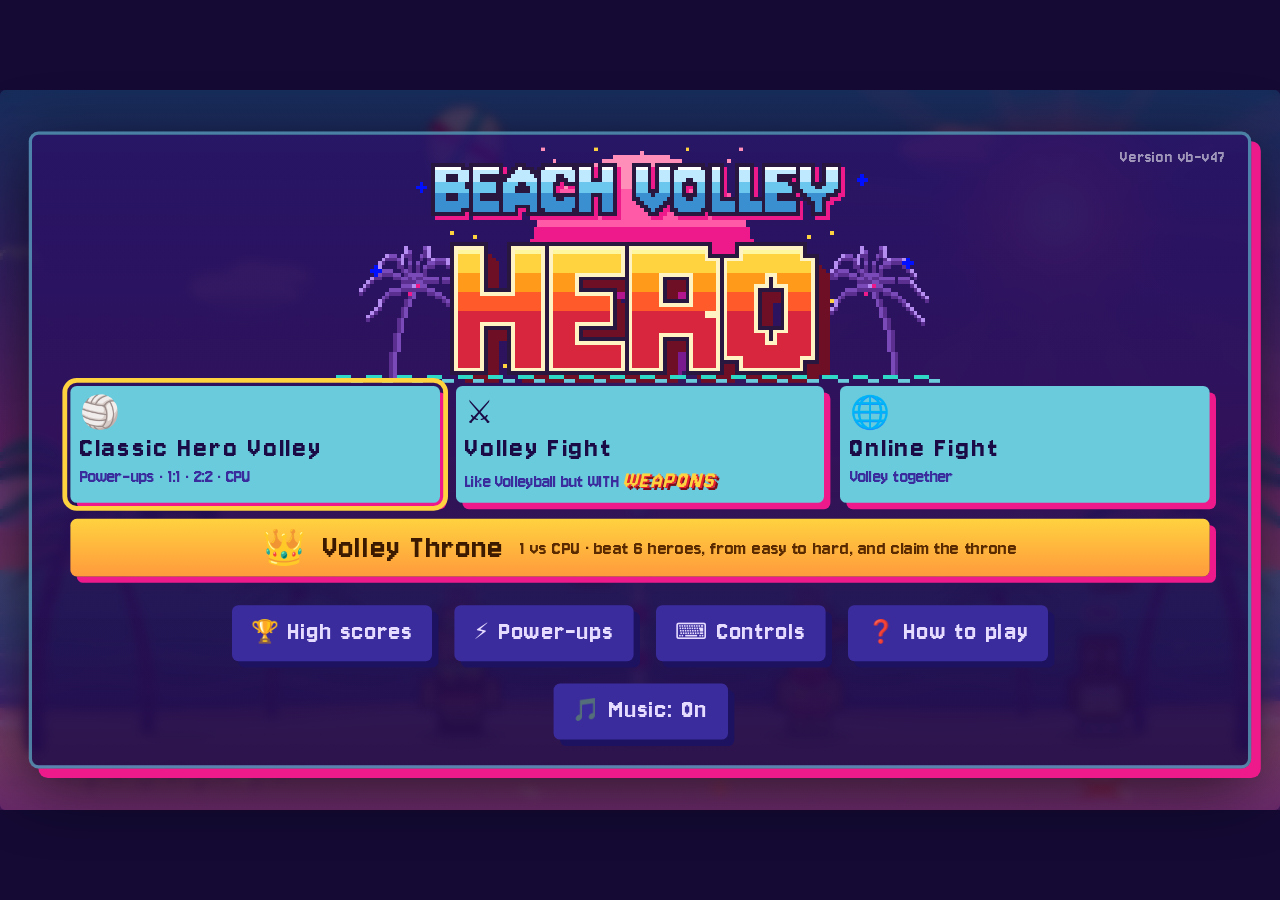
==== index.html @ 5f48edcf "Add four stages: Moon Station, Underwater, Döner Shop, Black Hole Arena (v47) Per-stage physics (gra" ====
<!DOCTYPE html>
<html lang="en">
<head>
<meta charset="utf-8">
<meta name="viewport" content="width=device-width, initial-scale=1, viewport-fit=cover">
<title>Beach Volley Hero</title>
<meta name="theme-color" content="#2b1068">
<link rel="manifest" href="manifest.webmanifest">
<link rel="icon" href="icons/icon.svg" type="image/svg+xml">
<link rel="apple-touch-icon" href="icons/icon-192.png">
<link rel="stylesheet" href="style.css">
</head>
<body>
<div id="stage">
  <canvas id="game" width="800" height="450"></canvas>

  <!-- Main menu -->
  <div id="menu" class="overlay">
    <div class="panel">
      <h1><img src="icons/logo.png" alt="Beach Volley Hero" width="640" height="248"></h1>
      <div class="modes">
        <button data-rules="classic"><span class="mi">🏐</span><b>Classic Hero Volley</b><small>Power-ups · 1:1 · 2:2 · CPU</small></button>
        <button data-rules="fight"><span class="mi">⚔️</span><b>Volley Fight</b><small>Like Volleyball but WITH <span class="hot">WEAPONS</span></small></button>
        <button id="btnOnline"><span class="mi">🌐</span><b>Online Fight</b><small>Volley together</small></button>
        <button id="btnThrone" class="throne"><span class="mi">👑</span><b>Volley Throne</b><small>1 vs CPU · beat 6 heroes, from easy to hard, and claim the throne</small></button>
      </div>
      <div class="row">
        <button id="btnScores" class="ghost">🏆 High scores</button>
        <button id="btnPowerups" class="ghost">⚡ Power-ups</button>
        <button id="btnControls" class="ghost">⌨ Controls</button>
        <button id="btnHowto" class="ghost">❓ How to play</button>
        <button id="btnInstall" class="ghost" hidden>⬇ Install</button>
      </div>
      <div class="row"><button id="btnMusic" class="ghost">🎵 Music: On</button></div>
      <div id="padBadge" class="padstatus" hidden></div>
      <div id="buildInfo" class="build"></div>
    </div>
  </div>

  <!-- Mode select (Classic Hero Volley / Volley Fight) -->
  <div id="modeSel" class="overlay" hidden>
    <div class="panel">
      <h2 id="modeTitle">Classic Hero Volley</h2>
      <p class="sub" id="modeSub"></p>
      <div class="modes">
        <button data-mode="duel"><span class="mi">🥊</span><b>1 : 1</b><small>Local duel</small></button>
        <button data-mode="team"><span class="mi">🤝</span><b>2 : 2</b><small>Team vs CPU</small></button>
        <button data-mode="solo"><span class="mi">🤖</span><b>1 vs CPU</b><small>Play solo</small></button>
      </div>
      <div class="opts">
        <div class="opt"><span>CPU level</span>
          <select id="level" hidden><option value="easy">Easy</option><option value="normal" selected>Normal</option><option value="hard">Hard</option></select>
          <div class="seg" data-for="level"></div>
        </div>
        <div class="opt"><span>Points to win</span>
          <select id="target" hidden><option value="5">5</option><option value="11" selected>11</option><option value="15">15</option></select>
          <div class="seg" data-for="target"></div>
        </div>
        <div class="opt"><span>Stage</span>
          <select id="stagePick" hidden><option value="beach">Beach</option><option value="moon">Moon</option><option value="water">Water</option><option value="doner">Döner</option><option value="hole">Hole</option><option value="random">Random</option></select>
          <div class="seg" data-for="stagePick"></div>
        </div>
      </div>
      <div class="row"><button id="btnModeBack" class="ghost">Back</button></div>
    </div>
  </div>

  <!-- Player names / hero select -->
  <div id="setup" class="overlay" hidden>
    <div class="panel" id="setupPanel">
      <h2 id="setupTitle">Choose your hero</h2>
      <div class="fields cols" id="setupFields">
        <div id="row1" class="pcard c1">
          <div class="pbanner"><b id="lbl1">Player 1</b><small id="hint1"></small></div>
          <div class="pname"><canvas class="prev" id="prev1" width="36" height="36"></canvas>
            <input id="name1" maxlength="12" autocomplete="off" spellcheck="false" placeholder="Name"></div>
          <div class="look" id="look1"></div>
        </div>
        <div id="row2" class="pcard c2">
          <div class="pbanner"><b id="lbl2">Player 2</b><small id="hint2"></small></div>
          <div class="pname"><canvas class="prev" id="prev2" width="36" height="36"></canvas>
            <input id="name2" maxlength="12" autocomplete="off" spellcheck="false" placeholder="Name"></div>
          <div class="look" id="look2"></div>
        </div>
      </div>
      <div class="row">
        <button id="btnStart">Fight!</button>
        <button id="btnSetupBack" class="ghost">Back</button>
      </div>
    </div>
  </div>

  <!-- Online lobby -->
  <div id="online" class="overlay" hidden>
    <div class="panel small-panel">
      <h2>🌐 Online 1 : 1</h2>
      <div class="fields single" id="onFields">
        <div class="pcard c1">
          <div class="pbanner"><b>You</b><small>A D · W · Ctrl (or arrow keys)</small></div>
          <div class="pname"><canvas class="prev" id="prevOn" width="36" height="36"></canvas>
            <input id="onName" maxlength="12" autocomplete="off" spellcheck="false" placeholder="Name"></div>
          <div class="look" id="onLook"></div>
        </div>
      </div>
      <div id="onChoose">
        <div class="opts">
          <div class="opt"><span>Rules</span>
            <select id="onRules" hidden><option value="classic">Classic</option><option value="fight" selected>Volley Fight</option></select>
            <div class="seg" data-for="onRules"></div>
          </div>
          <div class="opt"><span>Points to win</span>
            <select id="onTarget" hidden><option value="5">5</option><option value="11" selected>11</option><option value="15">15</option></select>
            <div class="seg" data-for="onTarget"></div>
          </div>
          <div class="opt"><span>Stage</span>
            <select id="onStage" hidden><option value="beach">Beach</option><option value="moon">Moon</option><option value="water">Water</option><option value="doner">Döner</option><option value="hole">Hole</option><option value="random">Random</option></select>
            <div class="seg" data-for="onStage"></div>
          </div>
        </div>
        <div class="row">
          <button id="btnCreate">Create room</button>
          <input id="onCodeIn" class="codein" maxlength="4" autocomplete="off" spellcheck="false" placeholder="CODE">
          <button id="btnJoin">Join</button>
        </div>
      </div>
      <div id="onWait" hidden>
        <div class="bigcode" id="onCode">····</div>
        <div class="row"><button id="btnShare" class="ghost">Share invite link</button></div>
      </div>
      <p id="onStatus" class="sub"></p>
      <div class="row"><button id="btnOnBack" class="ghost">Back</button></div>
    </div>
  </div>

  <!-- High scores -->
  <div id="scores" class="overlay" hidden>
    <div class="panel">
      <h2>🏆 High scores</h2>
      <p class="sub">Wins against the CPU · points = lead × 100 × level factor + longest rally × 10</p>
      <ol id="scoreList"></ol>
      <p id="duelStats" class="sub"></p>
      <div class="row">
        <button id="btnScoresBack">Back</button>
        <button id="btnScoresClear" class="ghost">Reset</button>
      </div>
    </div>
  </div>

  <!-- Power-up overview -->
  <div id="powerups" class="overlay" hidden>
    <div class="panel">
      <h2>⚡ Power-ups</h2>
      <p class="sub">Every 30 s each player gets one falling from the sky – catch it (max. 3 stored), then press Ctrl (phone: the ⚡ button) to use it.</p>
      <div id="puList" class="pulist"></div>
      <div class="row"><button id="btnPowerupsBack">Back</button></div>
    </div>
  </div>

  <!-- Controls -->
  <div id="controls" class="overlay" hidden>
    <div class="panel">
      <h2>⌨ Controls</h2>
      <div class="keys">
        <div><b>Player 1</b> <kbd>A</kbd><kbd>D</kbd> move · <kbd>W</kbd> jump · <kbd>Ctrl</kbd> power-up / weapon</div>
        <div><b>Player 2</b> <kbd>←</kbd><kbd>→</kbd> move · <kbd>↑</kbd> jump · <kbd>Right Ctrl</kbd> power-up / weapon</div>
        <div><b>1 vs CPU</b> WASD <i>or</i> arrow keys</div>
        <div><b>📱 Phone / tablet</b> on-screen buttons while you play: <kbd>◀</kbd><kbd>▶</kbd> move · <kbd>▲</kbd> jump · <kbd>⚡</kbd> use power-up · <kbd>⏸</kbd> menu. They always control Player 1 – hold the phone sideways.</div>
        <div><b>🎮 Controller</b> <span id="padState" class="padstate"></span><br><kbd>Left stick</kbd> / <kbd>D-pad</kbd> move · <kbd>A</kbd> jump · <kbd>RT</kbd> (or <kbd>RB</kbd>) power-up / weapon · <kbd>Start</kbd> pause menu (Resume / Quit to menu) · <kbd>Select</kbd> pause menu with “Quit to menu” ready. In menus: stick / D-pad move, <kbd>A</kbd> select, <kbd>B</kbd> back. Controller 1 plays Player 1, controller 2 plays Player 2.</div>
        <div class="small"><kbd>Shift</kbd> works instead of Ctrl (Ctrl+W closes the browser tab!).</div>
        <div class="small"><kbd>P</kbd> / <kbd>Esc</kbd> pause · <kbd>M</kbd> all sound · <kbd>N</kbd> music · <kbd>F</kbd> fullscreen · <kbd>1</kbd>–<kbd>3</kbd> pick in the menus · arrow keys + Enter move through all menus</div>
      </div>
      <div class="row"><button id="btnControlsBack">Back</button></div>
    </div>
  </div>

  <!-- How to play -->
  <div id="howto" class="overlay" hidden>
    <div class="panel">
      <h2>❓ How to play</h2>
      <ul class="howto">
        <li><b>Goal:</b> be the first team to reach the target score (5, 11 or 15 – your choice in the menu).</li>
        <li><b>Serve scoring:</b> only the serving team scores. If the other team wins the rally, it is a side-out and they serve next.</li>
        <li><b>A rally ends</b> when the ball touches the sand on one side. The team on the other side wins it.</li>
        <li><b>Three touches:</b> each team may hit the ball up to 3 times in a row. A 4th touch is a fault.</li>
        <li><b>Serve:</b> the ball hangs in the air for a moment and then drops by itself – but you can hit it right away.</li>
        <li><b>Modes:</b> 1 : 1 on one keyboard, 2 : 2 with two humans against two CPU heroes, or 1 : 1 against the CPU (Easy / Normal / Hard).</li>
        <li><b>Phone:</b> play sideways. Use the buttons at the bottom: ◀ ▶ to move, ▲ to jump, ⚡ for power-ups, ⏸ for the menu. Add the game to your home screen (Install) for full screen.</li>
        <li><b>Figures:</b> before each match pick your name, hero (Pixel Hero, Cyborg, Cowboy, Ninja, Kebabi the doner kebab, Adventurer, Santa, McRib the burger, Transformer the car, Cloudy the thundercloud, Gagari the astronaut or Kindi the chocolate bar) and colour (swimwear, paint or wrapper).</li>
        <li><b>Stages:</b> pick the arena in the menu (or Random). <b>Beach</b> is the classic. <b>Moon Station</b> has low gravity – long, floaty jumps and rallies. <b>Underwater</b> is slow and heavy: everything moves more slowly and the ball drifts. <b>Döner Shop</b> is the same physics as the beach, just tastier. <b>Black Hole Arena</b> has a black hole above the net that gently pulls the ball towards it. In the Volley Throne the first five rounds use random stages and the final is fought in the Black Hole Arena.</li>
        <li><b>Online:</b> one player creates a room and shares the 4-letter code (or the invite link), the other joins. The host's browser runs the game, so the host should keep the tab in the foreground.</li>
        <li><b>Power-ups:</b> every 30 s each player gets one falling from the sky. Catch it with your hero (3 can be stored), then press Ctrl to use it. See the Power-ups page for what they do.</li>
        <li><b>Volley Throne:</b> a single-player climb in Volley Fight rules. You face 6 random heroes one after another, each CPU stronger than the last (first to 5 points, the final first to 7). Lose a fight and you start again from the bottom – win all six and you claim the throne.</li>
        <li><b>Volley Fight:</b> choose “Volley Fight” under Rules. Every hero has a weapon – two kinds. <b>Melee</b> – press the special key (Ctrl / ⚡) to swing; the weapon aims at the ball by itself and, if the ball is in reach, smashes it away faster than a normal hit (one of your 3 touches). Each weapon differs: Pixel Hero's <b>sword</b> is the all-rounder, Kebabi's <b>doner knife</b> and the Ninja's <b>katana</b> are the fastest and flattest with a short recharge, the Adventurer's <b>lasso</b> reaches very far and lobs the ball high, Santa's <b>birch rod</b> makes the ball dip steeply behind the net, Kindi's <b>baseball bat</b> hits as flat and fast as the katana, and the Transformer <b>kicks</b> the ball up and forward from below. <b>Ranged</b> (Cyborg shotgun: 3 pellets, slow to reload · Cowboy revolver: 1 bullet, fires again quickly · McRib's <b>gherkin cannon</b>: slices that bend the ball · Gagari's <b>black hole cannon</b>: a hit makes the ball vanish and drop from the sky at a random spot on the opponents' side): the weapon <i>auto-aims</i> at the ball: press the special key to fire at it (Cloudy: lightning in all directions). Shots fly over the net. A hit speeds up a ball that is flying to your opponents and slows down one that is coming at you; shots are not touches. <b>Cloudy</b> is the exception: no aiming – one key press sends lightning bolts in all directions at once, and they bend the ball. Weapons need time to recharge (bar under the name). There are no power-ups in this mode.</li>
        <li><b>High scores:</b> wins against the CPU count – points = lead × 100 × level factor + longest rally × 10.</li>
      </ul>
      <div class="row"><button id="btnHowtoBack">Back</button></div>
    </div>
  </div>

  <!-- Touch controls (phones / tablets) -->
  <div id="touch" hidden>
    <div class="tgroup tl">
      <button class="tb" data-k="TouchLeft" aria-label="Move left"><span>◀</span><small>LEFT</small></button>
      <button class="tb" data-k="TouchRight" aria-label="Move right"><span>▶</span><small>RIGHT</small></button>
    </div>
    <button class="tb tp" id="btnTouchPause" aria-label="Menu"><span>⏸</span></button>
    <div class="tgroup tr">
      <button class="tb" data-k="TouchSpecial" aria-label="Use power-up"><span>⚡</span><small>POWER-UP</small></button>
      <button class="tb big" data-k="TouchJump" aria-label="Jump"><span>▲</span><small>JUMP</small></button>
    </div>
  </div>

  <!-- Pause -->
  <div id="pause" class="overlay" hidden>
    <div class="panel small-panel">
      <h2 id="pauseTitle">Paused</h2>
      <div class="row">
        <button id="btnResume">Resume</button>
        <button id="btnQuit" class="ghost">Quit to menu</button>
      </div>
      <p class="sub padhint">🎮 Start / B: resume · A: select</p>
    </div>
  </div>

  <!-- Match over -->
  <div id="over" class="overlay" hidden>
    <div class="panel small-panel">
      <h2 id="overTitle"></h2>
      <p id="overInfo" class="sub"></p>
      <p id="overRank" class="rank"></p>
      <div class="row">
        <button id="btnAgain">Play again</button>
        <button id="btnMenu" class="ghost">Menu</button>
      </div>
    </div>
  </div>
</div>
<div id="rotate">↻ Turn your phone sideways for a bigger game</div>
<script src="vendor/peerjs.min.js"></script>
<script src="engine.js"></script>
<script src="scene.js"></script>
<script src="net.js"></script>
<script src="version.js"></script>
<script src="app.js"></script>
</body>
</html>
---- style.css ----
*{box-sizing:border-box;-webkit-tap-highlight-color:transparent}
@font-face{font-family:'Jersey 10';font-weight:100 900;font-display:swap;size-adjust:122%;src:url(vendor/fonts/jersey-10-latin-400-normal.woff2) format('woff2')}
html,body{margin:0;height:100%;background:#140a33;color:#fff;font-family:"Jersey 10",system-ui,-apple-system,"Segoe UI",Roboto,sans-serif;overflow:hidden;touch-action:manipulation;-webkit-user-select:none;user-select:none}
input{-webkit-user-select:text;user-select:text}
body{display:flex;align-items:center;justify-content:center}
#stage{position:relative;line-height:0}
canvas{display:block;background:#6f6bdc;border-radius:6px;image-rendering:auto}
#game{image-rendering:pixelated}
/* overlays are laid out like on an 800x450 stage and scaled with the canvas (--k set in resize()), so nothing is cut off on small screens */
.overlay{position:absolute;left:0;top:0;width:800px;height:450px;transform:scale(var(--k,1));transform-origin:0 0;display:flex;align-items:center;justify-content:center;background:linear-gradient(rgba(20,8,55,.78),rgba(70,15,90,.72));backdrop-filter:blur(3px);line-height:1.35;padding:8px}
.overlay[hidden]{display:none}
.panel{background:linear-gradient(#2b1068,#1a0a45);border:2px solid #69cbdc99;border-radius:6px;padding:16px 20px;max-width:640px;width:100%;max-height:100%;overflow:auto;box-shadow:6px 6px 0 #ee1a8c,0 10px 40px #000a;text-align:center}
.small-panel{max-width:380px}
h1{margin:0 auto;max-width:330px;line-height:0}
h1 img{display:block;width:100%;height:auto;filter:drop-shadow(0 0 10px #69cbdc55)}
h2{margin:0 0 6px;font-size:clamp(24px,4.4vw,34px);font-style:italic;color:#ffd23f;letter-spacing:1px;-webkit-text-stroke:1px #1a0a2e;paint-order:stroke fill;text-shadow:3px 3px 0 #e8222f}
.sub{margin:4px 0 10px;color:#c9b8ff;letter-spacing:.5px;font-size:clamp(11px,1.8vw,14px)}
.modes{display:grid;grid-template-columns:repeat(3,1fr);gap:10px;margin:8px 0}
button{font:inherit;font-weight:700;color:#1a0a45;background:#69cbdc;border:0;border-radius:4px;padding:10px 14px;cursor:pointer;box-shadow:4px 4px 0 #ee1a8c;transition:transform .05s;letter-spacing:1px}
button:hover{background:#8fe0ee}
button:active{transform:translate(3px,3px);box-shadow:1px 1px 0 #ee1a8c}
button.ghost{background:#3b2c9e;color:#e6dcff;box-shadow:4px 4px 0 #1d1260}
button.ghost:hover{background:#4d3bc0}
.modes button{display:flex;flex-direction:column;gap:4px;padding:12px 8px}
.modes b{font-size:18px}
.modes small{font-size:12px;color:#3b2c9e;line-height:1.2;text-transform:none;letter-spacing:0;font-weight:600}
.opts,.row{display:flex;gap:14px;justify-content:center;flex-wrap:wrap;margin:8px 0}
label{font-size:14px;color:#d9ccff;display:flex;gap:8px;align-items:center}
select,input{font:inherit;padding:6px 8px;border-radius:4px;border:1px solid #69cbdc88;background:#140a33;color:#fff}
input{width:70%;text-align:center;font-size:18px}
.keys{margin-top:10px;font-size:clamp(11px,1.7vw,13px);color:#e3d9ff;text-align:left;display:grid;gap:4px;background:#140a3399;border-left:3px solid #ee1a8c;border-radius:4px;padding:8px 10px}
.padstatus{margin:2px 0 0;font-size:13px;color:#8dffb8;letter-spacing:.5px}
.padstate{font-weight:700}
.padhint{display:none;margin:4px 0 0;font-size:13px;color:#8dffb8}
.haspad .padhint{display:block}
.padstate.on{color:#8dffb8}
.padstate.off{color:#b6a5ee}
.opts{align-items:flex-start}
.opt{display:flex;flex-direction:column;align-items:center;gap:6px;color:#d9ccff;font-size:15px}
.seg{display:flex;gap:6px}
.seg button{min-width:58px;height:30px;margin:3px;padding:0 12px;border:0;border-radius:0;background:#140a33;color:#d9ccff;font-size:16px;letter-spacing:0;font-weight:400;
  box-shadow:0 -2px 0 #69cbdc,0 2px 0 #69cbdc,-2px 0 0 #69cbdc,2px 0 0 #69cbdc}
.seg button:hover{background:#2b1a73}
.seg button:active{transform:none}
.seg button.sel{background:#ee1a8c;color:#fff;box-shadow:0 -2px 0 #fff,0 2px 0 #fff,-2px 0 0 #fff,2px 0 0 #fff}
.keys .small{color:#b6a5ee;font-size:clamp(10px,1.5vw,12px)}
kbd{background:#69cbdc;color:#1a0a45;border-radius:3px;padding:1px 6px;margin:0 2px;font:700 12px ui-monospace,monospace;box-shadow:2px 2px 0 #ee1a8c}
ol{text-align:left;margin:8px auto;padding-left:34px;max-width:480px;font-size:clamp(13px,2vw,16px)}
ol li{padding:3px 0;border-bottom:1px solid #ffffff14}
ol li .sc{float:right;color:#ff6fc0;font-weight:700}
ol li small{color:#b6a5ee}
.fields{display:grid;gap:10px;margin:10px 0}
.fields label{display:grid;gap:4px;text-align:left;color:#d9ccff}
.fields label[hidden]{display:none}
.pcol{display:grid;gap:6px;min-width:0;text-align:left}
canvas.prev{width:88px;height:88px;image-rendering:pixelated;background:linear-gradient(#6f6bdc,#f066b8 70%,#ffc3a8);border:2px solid #69cbdc;border-radius:4px}
.look{display:grid;gap:6px}
.lrow{display:flex;flex-wrap:wrap;gap:6px;align-items:center}
.look .sw{position:relative;width:24px;height:24px;margin:3px;padding:0;border:0;border-radius:0;cursor:pointer;
  box-shadow:inset 0 -4px 0 #0000003a,inset -4px 0 0 #00000022,0 -2px 0 #2a1740,0 2px 0 #2a1740,-2px 0 0 #2a1740,2px 0 0 #2a1740}
.look .sw::before{content:'';position:absolute;left:4px;top:4px;width:6px;height:6px;background:#ffffff80}
.look .sw.sel{box-shadow:inset 0 -4px 0 #0000003a,inset -4px 0 0 #00000022,0 -2px 0 #fff,0 2px 0 #fff,-2px 0 0 #fff,2px 0 0 #fff,0 -4px 0 #ee1a8c,0 4px 0 #ee1a8c,-4px 0 0 #ee1a8c,4px 0 0 #ee1a8c}
.look .sw.taken{opacity:.25;cursor:not-allowed}
.look .sw:active{transform:none}
.look .sw:hover:not(.taken){filter:brightness(1.12)}
.look .gap{flex:1}
.fields .t small{color:#b6a5ee;font-size:11px}
.fields input{width:100%;text-align:left;font-size:17px}
.pulist{display:grid;gap:8px;margin:8px 0;text-align:left}
.pucard{display:grid;grid-template-columns:56px 1fr;gap:12px;align-items:center;background:#140a3399;border-left:3px solid #ee1a8c;border-radius:4px;padding:8px 10px}
.pucard canvas{width:56px;height:56px;background:#2b1068;border-radius:50%;border:2px solid #69cbdc}
.pucard b{color:#69cbdc;letter-spacing:1px;font-size:15px}
.pucard span{display:block;color:#e3d9ff;font-size:13px;line-height:1.3}
.pucard i{color:#ff6fc0;font-style:normal;font-weight:700}
.howto{text-align:left;margin:8px 0;padding:0;list-style:none;display:grid;gap:5px;font-size:clamp(12px,1.8vw,13px);color:#e3d9ff}
.howto li{background:#140a3399;border-left:3px solid #69cbdc;border-radius:4px;padding:6px 10px;line-height:1.35}
.howto b{color:#69cbdc}
.rank{margin:0 0 8px;color:#ff6fc0;font-weight:700;min-height:1em}
/* online lobby */
.bigcode{font-size:clamp(36px,9vw,56px);font-weight:900;letter-spacing:.35em;padding-left:.35em;color:#69cbdc;text-shadow:3px 3px 0 #ee1a8c;margin:6px 0}
#menu .row button{padding:8px 12px;font-size:14px}
.bigcode{font-size:48px!important;margin:2px 0!important}
input.codein{width:7em;letter-spacing:.3em;font-weight:800}
#onStatus{min-height:1.4em}
button:focus-visible,input:focus-visible,select:focus-visible{outline:3px solid #ffd23f;outline-offset:2px}
.fields[hidden]{display:none}

/* touch controls (laid out for 800x450 like the overlays) */
#touch{position:absolute;left:0;top:0;width:800px;height:450px;transform:scale(var(--k,1));transform-origin:0 0;pointer-events:none;line-height:1;touch-action:none}
#touch[hidden]{display:none}
.tb{pointer-events:auto;touch-action:none;-webkit-touch-callout:none;display:flex;flex-direction:column;align-items:center;justify-content:center;gap:2px;width:92px;height:92px;padding:0;border-radius:14px;color:#fff;background:rgba(20,8,55,.5);border:3px solid rgba(105,203,220,.75);box-shadow:4px 4px 0 rgba(238,26,140,.6);text-transform:none;letter-spacing:0}
.tb span{font-size:38px;line-height:1}
.tb small{font-size:11px;font-weight:700;color:#bfeaf2;letter-spacing:1px}
.tb.big{width:112px;height:112px}
.tb.on{background:rgba(238,26,140,.7);transform:translate(2px,2px)}
.tgroup{position:absolute;bottom:14px;display:flex;gap:14px;align-items:flex-end}
.tgroup.tl{left:14px}.tgroup.tr{right:14px}
.tb.tp{position:absolute;left:50%;bottom:14px;width:56px;height:56px;margin-left:-28px}
.tb.tp span{font-size:24px}
#rotate{display:none;position:fixed;top:8px;left:0;right:0;text-align:center;font-size:14px;color:#ffe0f4;z-index:5;pointer-events:none}
@media (orientation:portrait) and (pointer:coarse){#rotate{display:block}}

/* menu + hero select */
.modes button{padding:14px 6px;gap:2px}
.modes .mi{font-size:26px;line-height:1.1}
.modes b{font-size:20px}
#setupPanel{max-width:780px}
#setupPanel.solo{max-width:440px}
#online .panel{max-width:460px}
.fields.cols{grid-template-columns:1fr 1fr;gap:12px}
.fields.cols.single,.fields.single{grid-template-columns:1fr;max-width:400px;margin:6px auto}
.pcard{display:grid;gap:8px;background:#140a33bb;border:2px solid #69cbdc44;border-radius:6px;padding:0 10px 10px;text-align:left;min-width:0}
.pcard[hidden]{display:none}
.pbanner{margin:0 -10px;padding:4px 14px 4px 12px;display:flex;justify-content:space-between;align-items:baseline;gap:8px;color:#fff;font-style:italic;clip-path:polygon(0 0,100% 0,calc(100% - 14px) 100%,0 100%)}
.pbanner b{font-size:18px;letter-spacing:1px}
.pbanner small{font-size:12px;color:#ffe9ef;opacity:.9}
.c1 .pbanner{background:linear-gradient(90deg,#e8222f,#a01426)}
.c2 .pbanner{background:linear-gradient(90deg,#2a6ee8,#1a3f9a)}
.pname{display:flex;gap:10px;align-items:center}
.pname input{flex:1;min-width:0;width:auto}
canvas.prev{width:72px;height:72px;flex:none;image-rendering:pixelated;background:linear-gradient(#6f6bdc,#f066b8 70%,#ffc3a8);border:2px solid #69cbdc;border-radius:4px}
.tiles{display:grid;grid-template-columns:repeat(6,minmax(0,1fr));gap:4px}
.look .tile{display:flex;flex-direction:column;align-items:center;gap:2px;padding:3px 2px 4px;background:#140a33;border:2px solid #69cbdc44;border-radius:4px;color:#d9ccff;font-size:13px;box-shadow:none;letter-spacing:0;font-weight:400}
.look .tile span{font-size:12px;white-space:nowrap}
.look .tile canvas{width:72px;height:72px;max-width:100%;image-rendering:pixelated;background:linear-gradient(#6f6bdc,#f066b8 70%,#ffc3a8);border-radius:3px}
.look .tile:hover{background:#2b1a73}
.look .tile.sel{border-color:#ffd23f;background:#2b1a73;color:#fff;box-shadow:0 0 0 2px #e8222f}
#online .look .tile canvas,#online canvas.prev{width:56px;height:56px}
#online .panel{padding:12px 16px}
#online h2{font-size:26px;margin-bottom:0}
#online .sub{margin:2px 0 6px}
#menu .modes b{font-size:18px}
#menu .modes small{font-size:11px}
#menu .row{margin:6px 0}
#online .sub:empty{display:none}
#online .look .tile canvas,#online canvas.prev{width:44px;height:44px}
#online .opts{margin:4px 0}
#online .row{margin:4px 0}

.hot{color:#ffd23f;font-style:italic;font-weight:900;letter-spacing:1px;text-shadow:1px 1px 0 #e8222f,2px 2px 0 #7a0f1c}
.tagline{font-size:clamp(16px,3.2vw,26px);color:#fff;margin:2px 0 10px;font-style:italic;letter-spacing:1px}
.tagline .hot{font-size:1.35em;text-shadow:2px 2px 0 #e8222f,4px 4px 0 #7a0f1c}
.modes small .hot{font-size:13px}
.look .tile .cat{font-size:10px;color:#9be9ff;line-height:1}
.look .tile .cat.melee{color:#ffb86b}
.look .tile{font-size:12px}
.look .tile canvas{width:60px;height:60px}
.look .tile{font-size:11px}
#online .look .tile canvas,#online canvas.prev{width:44px;height:44px}

.hdesc{margin:6px 0 2px;padding:4px 8px;min-height:2.5em;font-size:12px;line-height:1.25;color:#e6dcff;background:#140a33;border-left:3px solid #ffd23f;border-radius:3px;text-align:left;letter-spacing:0}
.hdesc i{color:#9be9ff;font-style:normal;font-size:11px}
#online .hdesc{margin:4px 0 2px;min-height:2.3em}

.look .tile{position:relative}
.look .tile .cat{position:absolute;top:4px;right:4px;font-size:12px;line-height:1;background:#140a33cc;border-radius:3px;padding:1px 2px;color:#fff}
.look .tile span{white-space:nowrap;font-size:11px}
.look .tile canvas{width:54px;height:54px}
#setupPanel h2{margin:0 0 2px}
#setupPanel .fields{margin:4px 0}
#setupPanel .row{margin:4px 0}
#online .look .tile canvas,#online canvas.prev{width:44px;height:44px}
#setupPanel .hdesc{margin:4px 0 2px;min-height:2.4em;padding:3px 8px}
#online h2{font-size:22px;margin:0}
#online .panel{padding:8px 14px}
#online .pbanner{padding:3px 12px}
#online .pname{margin:4px 0}
#online .hdesc{min-height:2.4em;padding:3px 8px;margin:3px 0 2px}
#online .lrow{margin-top:3px}
#online .pbanner{display:none}
.build{font-size:11px;opacity:.65;margin-top:6px;letter-spacing:1px}

/* v33: compact hero select so it fits the 800x450 stage without a scrollbar (TV / big screen first) */
.look .sw{width:20px;height:20px;margin:3px 2px}
.look .sw::before{left:3px;top:3px;width:5px;height:5px}
.lrow{gap:4px;flex-wrap:nowrap}
.look .gap{flex:1 1 0;min-width:2px}
#setupPanel{padding:10px 16px}
#setupPanel h2{font-size:26px;margin:0}
#setupPanel .pcard{gap:5px;padding-bottom:6px}
#setupPanel canvas.prev{width:52px;height:52px}
#setupPanel .look .tile canvas{width:46px;height:46px}
#setupPanel .look{gap:4px}
#setupPanel .hdesc{min-height:2.3em;margin:2px 0}
#setupPanel .pbanner{padding:2px 14px 2px 12px}
#setupPanel .row{margin:2px 0}
#setupPanel .fields{margin:2px 0}
#online .opts{margin:2px 0}
#online .opt{gap:2px}
#setupPanel canvas.prev{width:64px;height:64px}
#setupPanel .look .tile canvas{width:54px;height:54px}
.look .sw{width:22px;height:22px}
#online .panel{padding:6px 14px}
#online .look{gap:3px}

/* v36: wider menus (big screens first), pixel logo blending into the beach scene, 2-column power-up list */
.panel{max-width:748px}
.small-panel{max-width:460px}
#menu .panel{max-width:764px;background:linear-gradient(rgba(43,16,104,.72),rgba(26,10,69,.78));padding:8px 24px 10px}
#menu h1{margin:0 auto;max-width:500px}
#menu h1 img{display:block;margin:0 auto;width:100%;height:auto;image-rendering:pixelated;filter:none}
#menu .modes{gap:14px}
.pulist{grid-template-columns:1fr 1fr;gap:8px 10px}
.pucard{grid-template-columns:48px 1fr}
.pucard canvas{width:48px;height:48px}
.keys{font-size:13px}
#setupPanel.solo{max-width:640px}
#online .panel{max-width:660px}
.howto{grid-template-columns:1fr 1fr;gap:5px 8px;font-size:12px}
.howto li{padding:4px 8px;line-height:1.3}
/* v37: einspaltige Felder füllen das (breitere) Panel */
.fields.cols.single,.fields.single{max-width:none;margin:4px 0}

/* v37: 12 heroes in two rows – compact tiles so the setup screens still fit 800x450 (Steam Deck 1280x800) */
.tiles{gap:3px}
.look .tile{padding:2px 1px 3px;gap:1px}
.look .tile span{font-size:10px}
.look .tile .cat{top:2px;right:2px;font-size:10px}
#setupPanel .look .tile canvas,.look .tile canvas{width:38px;height:38px}
#online .look .tile canvas{width:34px;height:34px}
#setupPanel canvas.prev{width:52px;height:52px}
#online .look .tile canvas{width:28px;height:28px}
#online .hdesc{min-height:1.3em;padding:2px 8px;margin:2px 0}
#online .look{gap:2px}

/* v40: Volley Throne button under the three main modes */
#menu .modes .throne{grid-column:1 / -1;flex-direction:row;align-items:center;justify-content:center;gap:10px;padding:6px 10px;background:linear-gradient(#ffd23f,#ff9a3c);color:#3b1a00}
#menu .modes .throne .mi{font-size:22px}
#menu .modes .throne small{color:#5a2a00;font-size:11px}
#menu h1{max-width:440px}
#menu .modes{margin:4px 0}
/* v41: smaller main category buttons so the rest of the menu moves up */
#menu .modes button:not(.throne){padding:7px 6px;gap:1px}
#menu .modes button:not(.throne) .mi{font-size:20px;line-height:1}
#menu .modes button:not(.throne) b{font-size:16px}
#menu .modes button:not(.throne) small{font-size:10px}
#menu .modes{gap:10px;margin:2px 0}
/* v42: a bit more room between the Volley Throne button and the menu buttons below */
#menu .modes{margin-bottom:18px}
#menu .row{margin-top:14px}
/* v43: version info small in the top right corner of the main menu */
#menu .panel{position:relative}
#menu .build{position:absolute;top:8px;right:14px;margin:0;font-size:9px;letter-spacing:.5px;opacity:.55}
/* v45: smaller logo in the main menu */
#menu h1{max-width:380px}

/* v47: compact option rows in the online lobby (stage row added) */
#online .seg button{height:24px;min-width:44px;padding:0 8px;margin:2px;font-size:14px}
#online .opt{font-size:13px;gap:0}
#online .opts{margin:0}
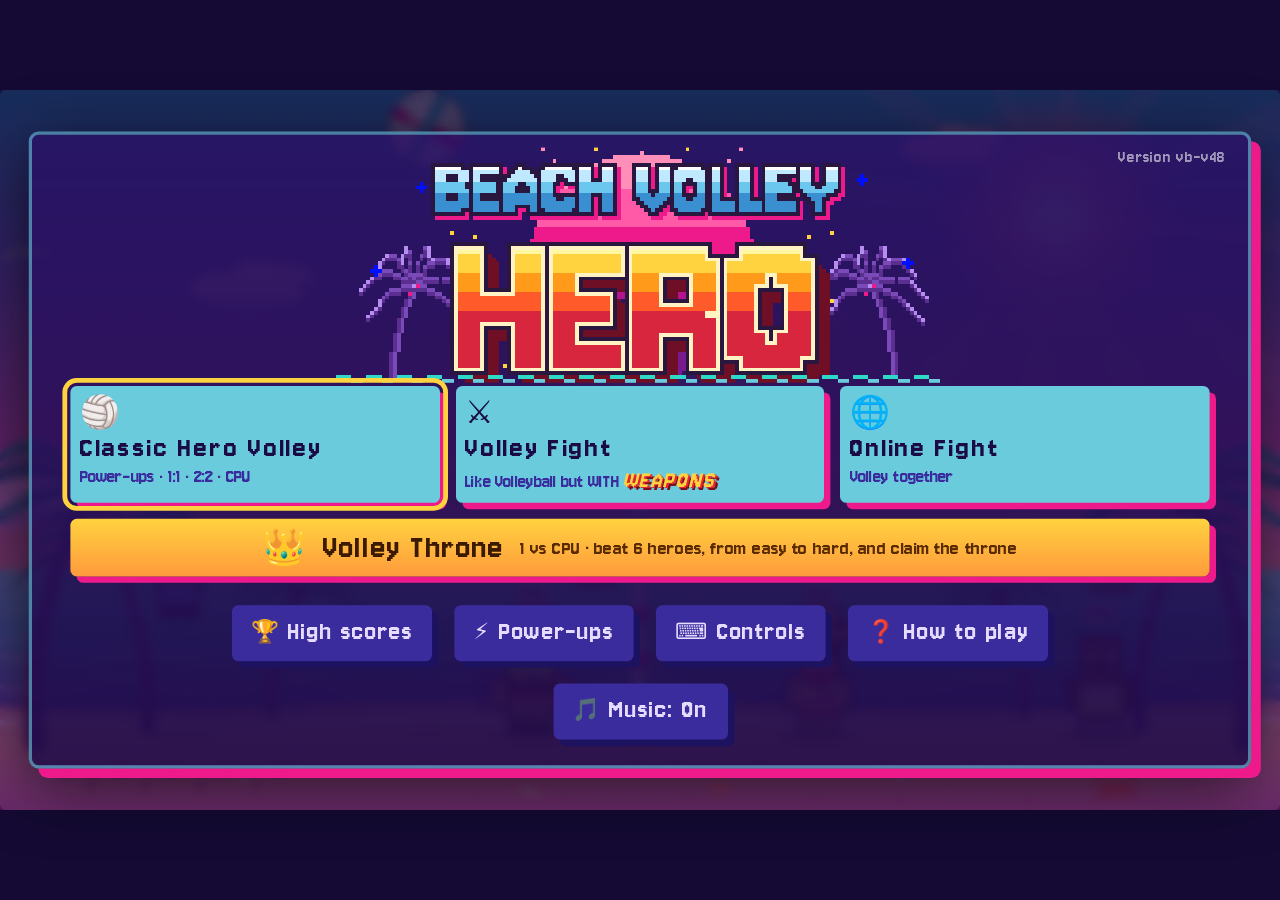
==== commit a7cb75a8: "Döner Shop: net is a rotating doner spit, pixel chef slices meat (v48) Co-Authored-By: Claude Sonnet" ====
--- a/index.html
+++ b/index.html
@@ -186,7 +186,7 @@
         <li><b>Modes:</b> 1 : 1 on one keyboard, 2 : 2 with two humans against two CPU heroes, or 1 : 1 against the CPU (Easy / Normal / Hard).</li>
         <li><b>Phone:</b> play sideways. Use the buttons at the bottom: ◀ ▶ to move, ▲ to jump, ⚡ for power-ups, ⏸ for the menu. Add the game to your home screen (Install) for full screen.</li>
         <li><b>Figures:</b> before each match pick your name, hero (Pixel Hero, Cyborg, Cowboy, Ninja, Kebabi the doner kebab, Adventurer, Santa, McRib the burger, Transformer the car, Cloudy the thundercloud, Gagari the astronaut or Kindi the chocolate bar) and colour (swimwear, paint or wrapper).</li>
-        <li><b>Stages:</b> pick the arena in the menu (or Random). <b>Beach</b> is the classic. <b>Moon Station</b> has low gravity – long, floaty jumps and rallies. <b>Underwater</b> is slow and heavy: everything moves more slowly and the ball drifts. <b>Döner Shop</b> is the same physics as the beach, just tastier. <b>Black Hole Arena</b> has a black hole above the net that gently pulls the ball towards it. In the Volley Throne the first five rounds use random stages and the final is fought in the Black Hole Arena.</li>
+        <li><b>Stages:</b> pick the arena in the menu (or Random). <b>Beach</b> is the classic. <b>Moon Station</b> has low gravity – long, floaty jumps and rallies. <b>Underwater</b> is slow and heavy: everything moves more slowly and the ball drifts. <b>Döner Shop</b> has the same physics as the beach – the net is a rotating doner spit and a chef slices away next to it. <b>Black Hole Arena</b> has a black hole above the net that gently pulls the ball towards it. In the Volley Throne the first five rounds use random stages and the final is fought in the Black Hole Arena.</li>
         <li><b>Online:</b> one player creates a room and shares the 4-letter code (or the invite link), the other joins. The host's browser runs the game, so the host should keep the tab in the foreground.</li>
         <li><b>Power-ups:</b> every 30 s each player gets one falling from the sky. Catch it with your hero (3 can be stored), then press Ctrl to use it. See the Power-ups page for what they do.</li>
         <li><b>Volley Throne:</b> a single-player climb in Volley Fight rules. You face 6 random heroes one after another, each CPU stronger than the last (first to 5 points, the final first to 7). Lose a fight and you start again from the bottom – win all six and you claim the throne.</li>
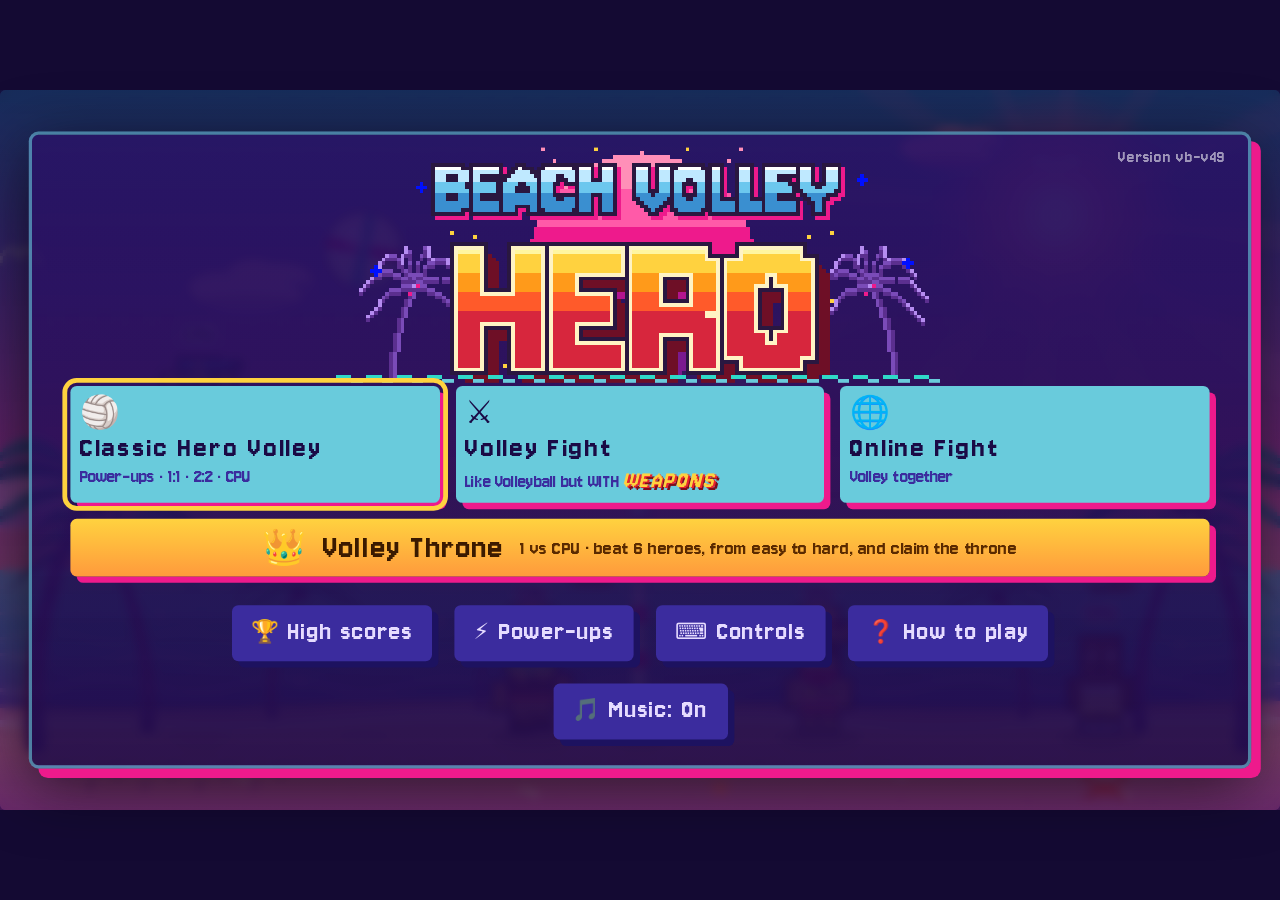
==== commit 42fe16d4: "Stage select as its own step after the hero select, with live preview pictures (v49) Co-Authored-By:" ====
--- a/index.html
+++ b/index.html
@@ -56,10 +56,6 @@
           <select id="target" hidden><option value="5">5</option><option value="11" selected>11</option><option value="15">15</option></select>
           <div class="seg" data-for="target"></div>
         </div>
-        <div class="opt"><span>Stage</span>
-          <select id="stagePick" hidden><option value="beach">Beach</option><option value="moon">Moon</option><option value="water">Water</option><option value="doner">Döner</option><option value="hole">Hole</option><option value="random">Random</option></select>
-          <div class="seg" data-for="stagePick"></div>
-        </div>
       </div>
       <div class="row"><button id="btnModeBack" class="ghost">Back</button></div>
     </div>
@@ -86,6 +82,25 @@
       <div class="row">
         <button id="btnStart">Fight!</button>
         <button id="btnSetupBack" class="ghost">Back</button>
+      </div>
+    </div>
+  </div>
+
+  <!-- Stage select (step after the hero select) -->
+  <div id="stageSel" class="overlay" hidden>
+    <div class="panel">
+      <h2>Choose the stage</h2>
+      <div class="stages" id="stageTiles">
+        <button type="button" data-stage="beach" data-k="stage:beach"><canvas class="sp" width="200" height="112"></canvas><b>Beach</b><small>The classic</small></button>
+        <button type="button" data-stage="moon" data-k="stage:moon"><canvas class="sp" width="200" height="112"></canvas><b>Moon Station</b><small>Low gravity</small></button>
+        <button type="button" data-stage="water" data-k="stage:water"><canvas class="sp" width="200" height="112"></canvas><b>Underwater</b><small>Slow and heavy</small></button>
+        <button type="button" data-stage="doner" data-k="stage:doner"><canvas class="sp" width="200" height="112"></canvas><b>Döner Shop</b><small>Spit as the net</small></button>
+        <button type="button" data-stage="hole" data-k="stage:hole"><canvas class="sp" width="200" height="112"></canvas><b>Black Hole Arena</b><small>Pulls the ball</small></button>
+        <button type="button" data-stage="random" data-k="stage:random"><canvas class="sp" width="200" height="112"></canvas><b>Random</b><small>Surprise me</small></button>
+      </div>
+      <div class="row">
+        <button id="btnStageGo">Fight!</button>
+        <button id="btnStageBack" class="ghost">Back</button>
       </div>
     </div>
   </div>
@@ -186,7 +201,7 @@
         <li><b>Modes:</b> 1 : 1 on one keyboard, 2 : 2 with two humans against two CPU heroes, or 1 : 1 against the CPU (Easy / Normal / Hard).</li>
         <li><b>Phone:</b> play sideways. Use the buttons at the bottom: ◀ ▶ to move, ▲ to jump, ⚡ for power-ups, ⏸ for the menu. Add the game to your home screen (Install) for full screen.</li>
         <li><b>Figures:</b> before each match pick your name, hero (Pixel Hero, Cyborg, Cowboy, Ninja, Kebabi the doner kebab, Adventurer, Santa, McRib the burger, Transformer the car, Cloudy the thundercloud, Gagari the astronaut or Kindi the chocolate bar) and colour (swimwear, paint or wrapper).</li>
-        <li><b>Stages:</b> pick the arena in the menu (or Random). <b>Beach</b> is the classic. <b>Moon Station</b> has low gravity – long, floaty jumps and rallies. <b>Underwater</b> is slow and heavy: everything moves more slowly and the ball drifts. <b>Döner Shop</b> has the same physics as the beach – the net is a rotating doner spit and a chef slices away next to it. <b>Black Hole Arena</b> has a black hole above the net that gently pulls the ball towards it. In the Volley Throne the first five rounds use random stages and the final is fought in the Black Hole Arena.</li>
+        <li><b>Stages:</b> pick the arena after choosing your hero (or Random). <b>Beach</b> is the classic. <b>Moon Station</b> has low gravity – long, floaty jumps and rallies. <b>Underwater</b> is slow and heavy: everything moves more slowly and the ball drifts. <b>Döner Shop</b> has the same physics as the beach – the net is a rotating doner spit and a chef slices away next to it. <b>Black Hole Arena</b> has a black hole above the net that gently pulls the ball towards it. In the Volley Throne the first five rounds use random stages and the final is fought in the Black Hole Arena.</li>
         <li><b>Online:</b> one player creates a room and shares the 4-letter code (or the invite link), the other joins. The host's browser runs the game, so the host should keep the tab in the foreground.</li>
         <li><b>Power-ups:</b> every 30 s each player gets one falling from the sky. Catch it with your hero (3 can be stored), then press Ctrl to use it. See the Power-ups page for what they do.</li>
         <li><b>Volley Throne:</b> a single-player climb in Volley Fight rules. You face 6 random heroes one after another, each CPU stronger than the last (first to 5 points, the final first to 7). Lose a fight and you start again from the bottom – win all six and you claim the throne.</li>
--- a/style.css
+++ b/style.css
@@ -248,3 +248,21 @@
 #online .seg button{height:24px;min-width:44px;padding:0 8px;margin:2px;font-size:14px}
 #online .opt{font-size:13px;gap:0}
 #online .opts{margin:0}
+
+/* v49: stage select as its own step */
+#stageSel .panel{max-width:560px}
+.stages{display:grid;grid-template-columns:repeat(3,1fr);gap:10px;margin:10px 0}
+.stages button{display:flex;flex-direction:column;align-items:center;gap:2px;padding:10px 6px;background:#140a33;color:#d9ccff;border:0;border-radius:0;box-shadow:0 0 0 2px #69cbdc;font-weight:400}
+.stages button .si{font-size:30px;line-height:1.1}
+.stages button b{font-size:17px}
+.stages button small{font-size:12px;color:#a99be0;letter-spacing:0}
+.stages button:hover{background:#2b1a73}
+.stages button.sel{background:#ee1a8c;color:#fff;box-shadow:0 0 0 2px #fff}
+.stages button.sel small{color:#ffe0f0}
+.stages button canvas.sp{width:100%;height:auto;aspect-ratio:200/112;image-rendering:pixelated;display:block;margin-bottom:4px;box-shadow:0 0 0 2px rgba(0,0,0,.4)}
+.stages button.sel canvas.sp{box-shadow:0 0 0 2px #fff}
+#stageSel .panel{max-width:480px;padding:10px 16px}
+#stageSel h2{font-size:26px;margin:0}
+.stages{gap:8px;margin:6px 0}
+.stages button{padding:6px 5px}
+.stages button b{font-size:15px}
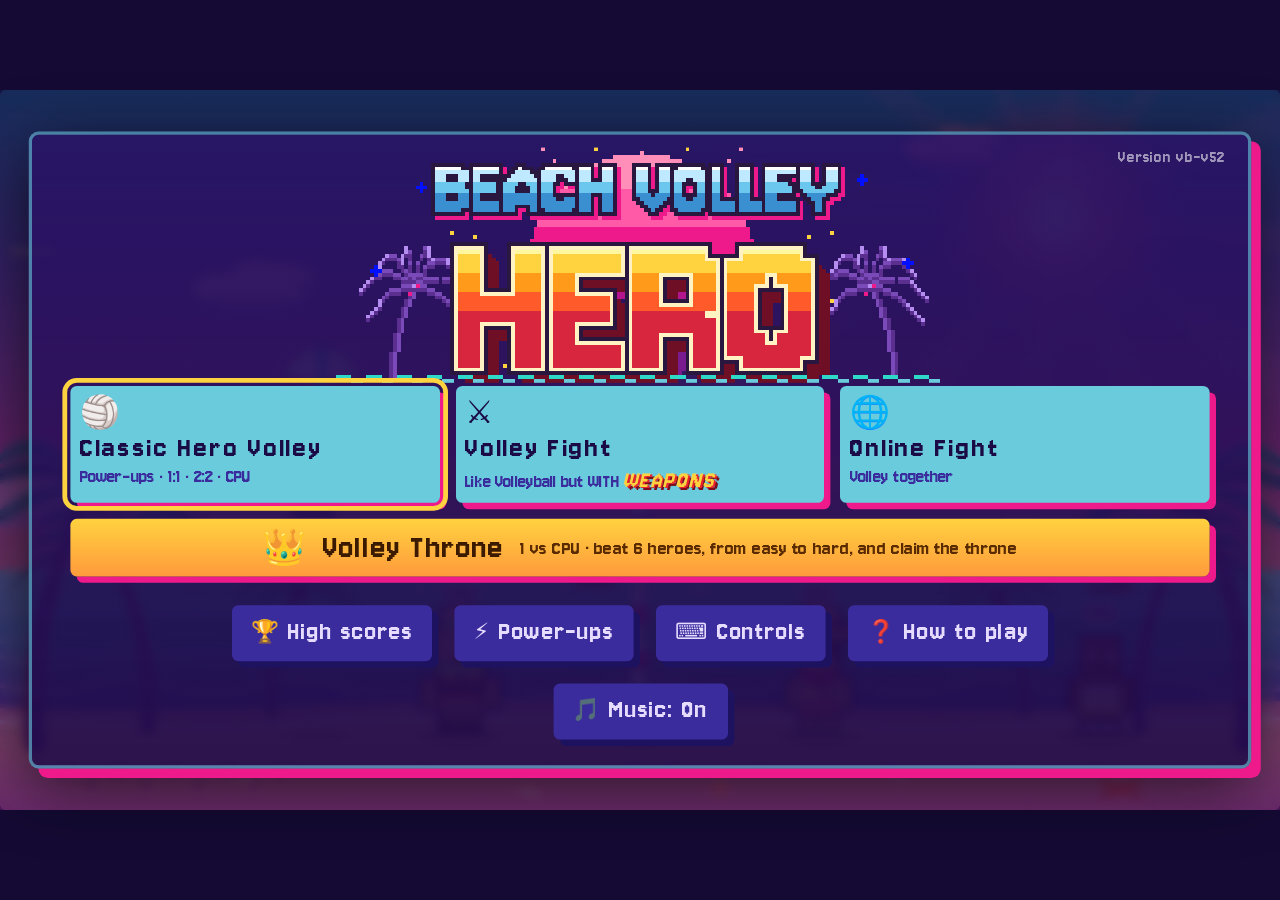
==== commit 5e05f9b9: "Somersault: press jump again in the air; a ball hit during the flip flies at the opponents (v52) Co-" ====
--- a/index.html
+++ b/index.html
@@ -197,6 +197,7 @@
         <li><b>Serve scoring:</b> only the serving team scores. If the other team wins the rally, it is a side-out and they serve next.</li>
         <li><b>A rally ends</b> when the ball touches the sand on one side. The team on the other side wins it.</li>
         <li><b>Three touches:</b> each team may hit the ball up to 3 times in a row. A 4th touch is a fault.</li>
+        <li><b>Somersault:</b> press jump again while you are in the air for a flip – once per jump, then you have to touch the ground again. A ball you hit during the somersault flies straight at your opponents.</li>
         <li><b>Serve:</b> the ball hangs in the air for a moment and then drops by itself – but you can hit it right away.</li>
         <li><b>Modes:</b> 1 : 1 on one keyboard, 2 : 2 with two humans against two CPU heroes, or 1 : 1 against the CPU (Easy / Normal / Hard).</li>
         <li><b>Phone:</b> play sideways. Use the buttons at the bottom: ◀ ▶ to move, ▲ to jump, ⚡ for power-ups, ⏸ for the menu. Add the game to your home screen (Install) for full screen.</li>
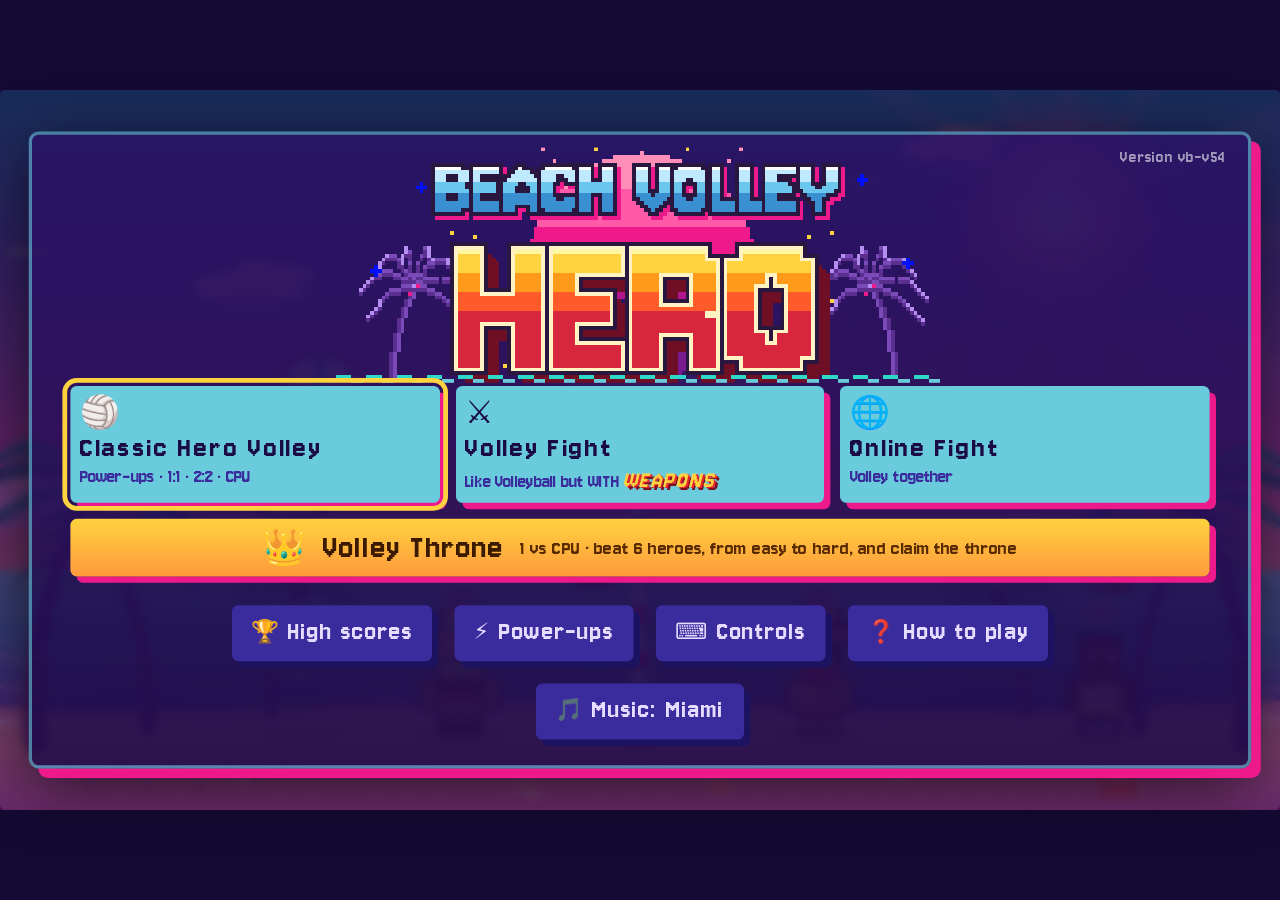
==== commit cf13167d: "Second background track: techno (132 BPM); Music button cycles Miami / Techno / Off (v54) Co-Authore" ====
--- a/index.html
+++ b/index.html
@@ -31,7 +31,7 @@
         <button id="btnHowto" class="ghost">❓ How to play</button>
         <button id="btnInstall" class="ghost" hidden>⬇ Install</button>
       </div>
-      <div class="row"><button id="btnMusic" class="ghost">🎵 Music: On</button></div>
+      <div class="row"><button id="btnMusic" class="ghost">🎵 Music: Miami</button></div>
       <div id="padBadge" class="padstatus" hidden></div>
       <div id="buildInfo" class="build"></div>
     </div>
--- a/style.css
+++ b/style.css
@@ -266,3 +266,6 @@
 .stages{gap:8px;margin:6px 0}
 .stages button{padding:6px 5px}
 .stages button b{font-size:15px}
+
+/* v53: no on-screen touch buttons while a controller is connected */
+body.haspad #touch{display:none !important}
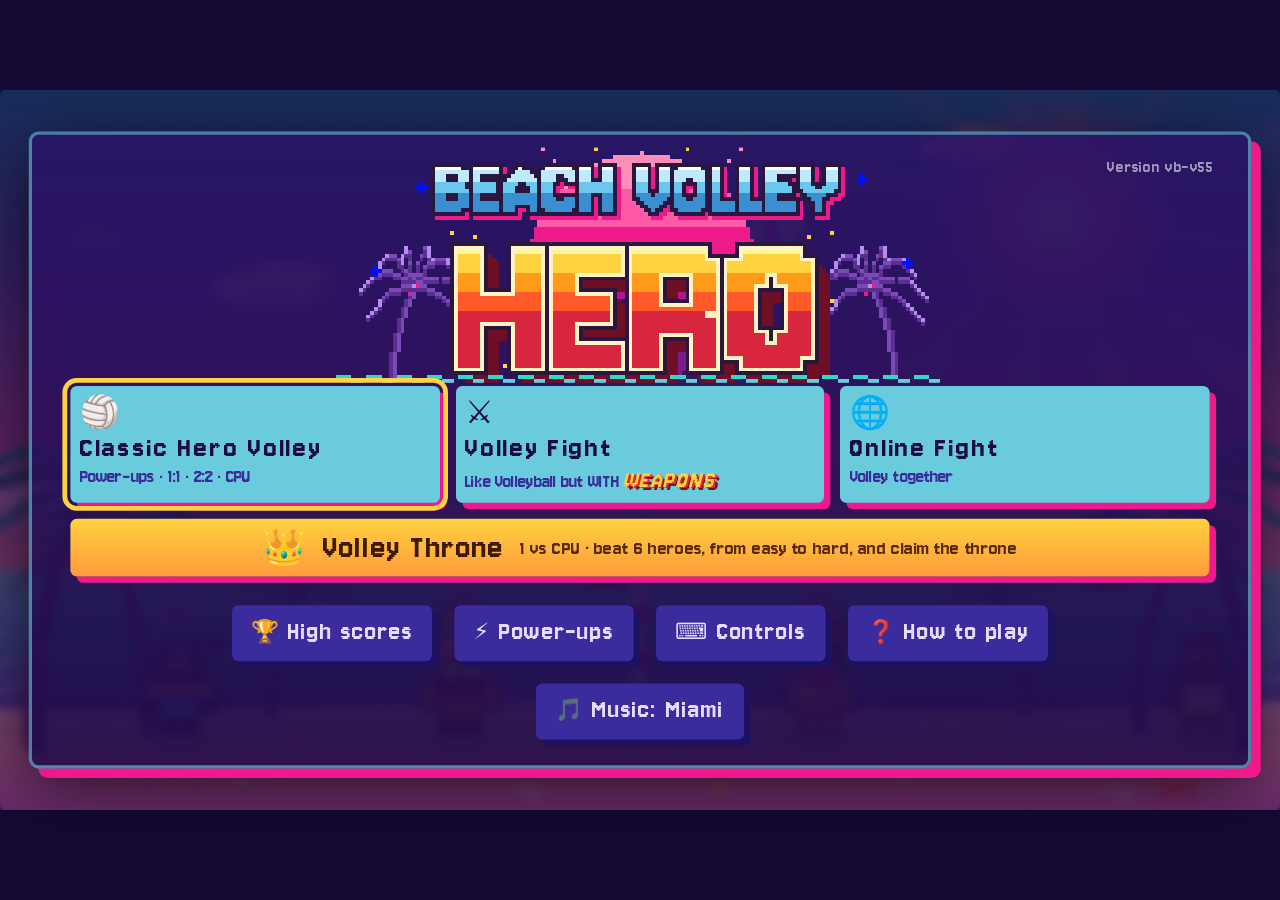
==== commit 170063fb: "German changelog: triple click on the version in the main menu shows the last 3 versions (v55) Co-Au" ====
--- a/index.html
+++ b/index.html
@@ -185,6 +185,15 @@
         <div class="small"><kbd>P</kbd> / <kbd>Esc</kbd> pause · <kbd>M</kbd> all sound · <kbd>N</kbd> music · <kbd>F</kbd> fullscreen · <kbd>1</kbd>–<kbd>3</kbd> pick in the menus · arrow keys + Enter move through all menus</div>
       </div>
       <div class="row"><button id="btnControlsBack">Back</button></div>
+    </div>
+  </div>
+
+  <!-- Änderungsprotokoll (deutsch, per Dreifachklick auf die Version im Hauptmenü) -->
+  <div id="changelog" class="overlay" hidden>
+    <div class="panel">
+      <h2>🛠 Änderungsprotokoll</h2>
+      <div id="changelogBody" class="clog"></div>
+      <div class="row"><button id="btnChangelogBack" class="ghost">Zurück</button></div>
     </div>
   </div>
 
--- a/style.css
+++ b/style.css
@@ -269,3 +269,13 @@
 
 /* v53: no on-screen touch buttons while a controller is connected */
 body.haspad #touch{display:none !important}
+
+/* v55: German changelog (triple click on the version in the main menu) */
+#menu .build{padding:6px 8px;cursor:default;user-select:none}
+#changelog .panel{max-width:560px;text-align:left}
+#changelog h2{text-align:center;font-size:26px;margin:0 0 4px}
+.clog{max-height:340px;overflow:auto;font-size:13px;line-height:1.25}
+.clog h3{margin:8px 0 2px;color:#ffe45e;font-size:17px}
+.clog ul{margin:0 0 4px 18px;padding:0}
+.clog li{margin:2px 0;color:#e6dcff}
+#changelog .row{justify-content:center}
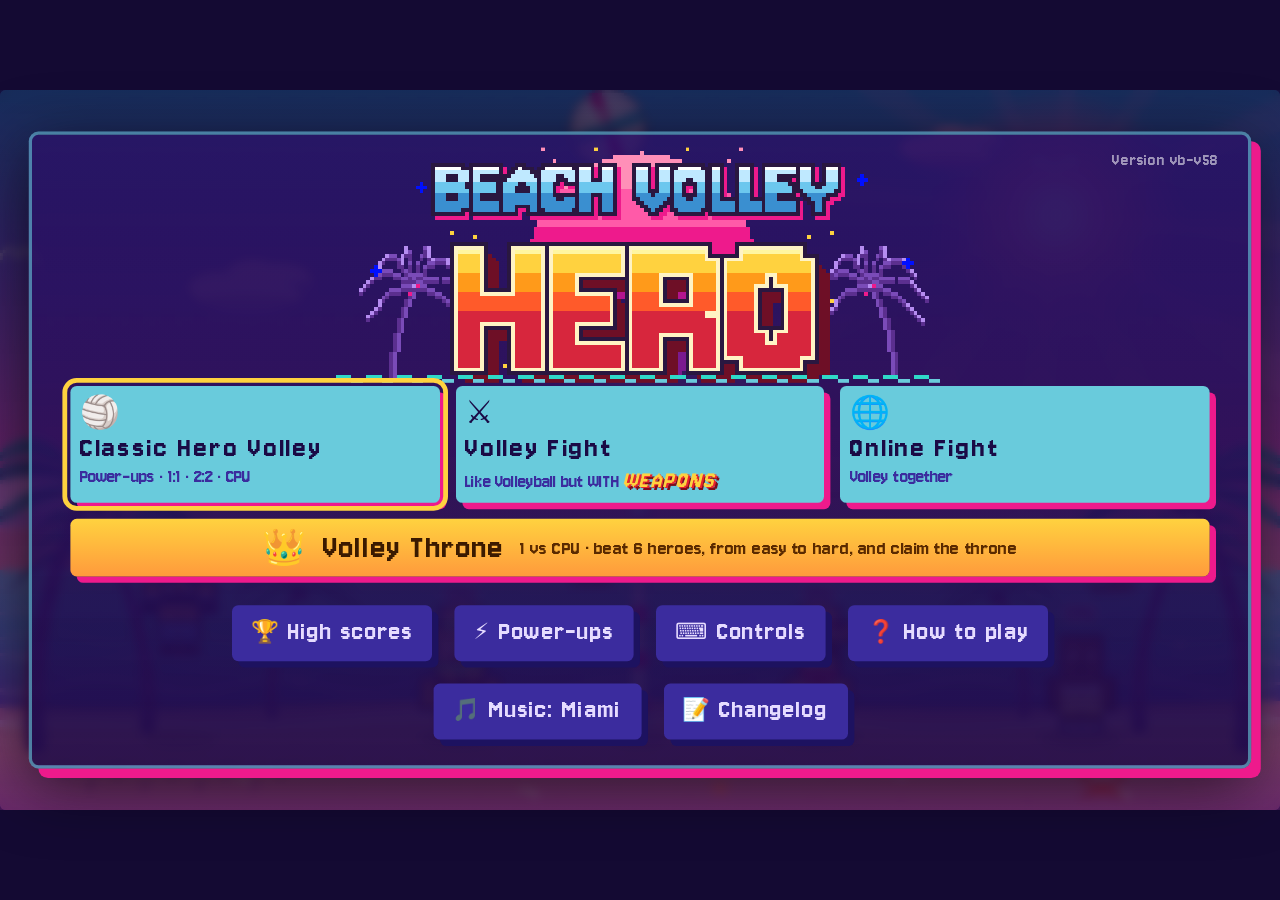
==== commit cb113bcc: "Changelog button in the main menu; log reduced to the most important changes (v58) Co-Authored-By: C" ====
--- a/index.html
+++ b/index.html
@@ -31,7 +31,7 @@
         <button id="btnHowto" class="ghost">❓ How to play</button>
         <button id="btnInstall" class="ghost" hidden>⬇ Install</button>
       </div>
-      <div class="row"><button id="btnMusic" class="ghost">🎵 Music: Miami</button></div>
+      <div class="row"><button id="btnMusic" class="ghost">🎵 Music: Miami</button><button id="btnChangelog" class="ghost">📝 Changelog</button></div>
       <div id="padBadge" class="padstatus" hidden></div>
       <div id="buildInfo" class="build"></div>
     </div>
--- a/style.css
+++ b/style.css
@@ -271,7 +271,7 @@
 body.haspad #touch{display:none !important}
 
 /* v55: German changelog (triple click on the version in the main menu) */
-#menu .build{padding:6px 8px;cursor:default;user-select:none}
+#menu .build{padding:16px 22px;cursor:pointer;user-select:none;-webkit-tap-highlight-color:transparent;touch-action:manipulation;z-index:5;top:-6px;right:-4px}
 #changelog .panel{max-width:560px;text-align:left}
 #changelog h2{text-align:center;font-size:26px;margin:0 0 4px}
 .clog{max-height:340px;overflow:auto;font-size:13px;line-height:1.25}
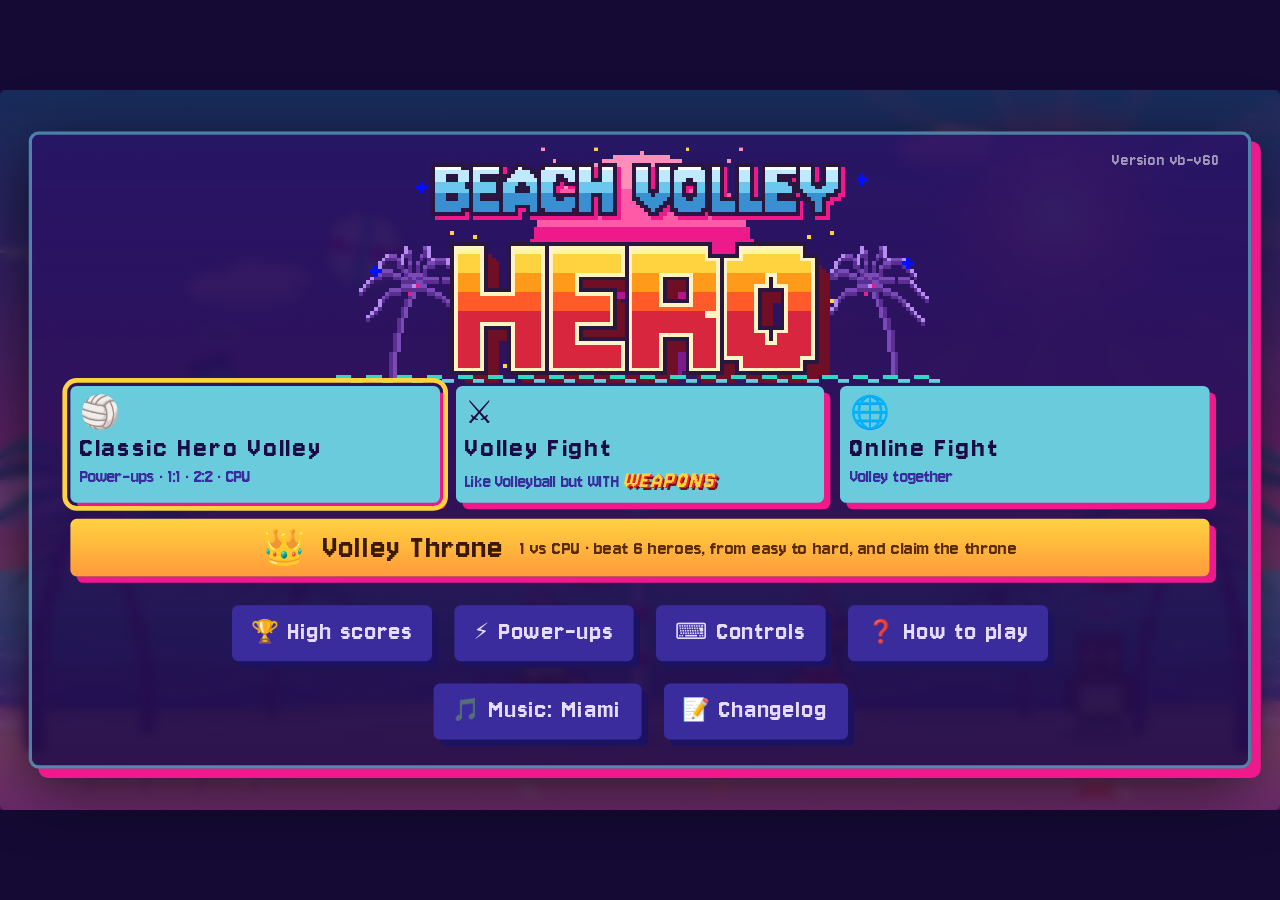
==== commit e11757f0: "Victory pose + quotes, per-weapon sounds, per-stage music (v60) Co-Authored-By: Claude Sonnet 5.5 <n" ====
--- a/index.html
+++ b/index.html
@@ -252,6 +252,7 @@
     <div class="panel small-panel">
       <h2 id="overTitle"></h2>
       <p id="overInfo" class="sub"></p>
+      <p id="overQuote" class="quote"></p>
       <p id="overRank" class="rank"></p>
       <div class="row">
         <button id="btnAgain">Play again</button>
--- a/style.css
+++ b/style.css
@@ -211,6 +211,8 @@
 /* v37: einspaltige Felder füllen das (breitere) Panel */
 .fields.cols.single,.fields.single{max-width:none;margin:4px 0}
 
+/* v59: 13 heroes = 7 + 6 tiles, still two rows */
+.tiles{grid-template-columns:repeat(7,minmax(0,1fr))}
 /* v37: 12 heroes in two rows – compact tiles so the setup screens still fit 800x450 (Steam Deck 1280x800) */
 .tiles{gap:3px}
 .look .tile{padding:2px 1px 3px;gap:1px}
@@ -279,3 +281,6 @@
 .clog ul{margin:0 0 4px 18px;padding:0}
 .clog li{margin:2px 0;color:#e6dcff}
 #changelog .row{justify-content:center}
+
+/* v60: winner's quote in the end-of-match panel */
+.quote{margin:0 0 6px;color:#ffd23f;font-style:italic;min-height:1em}
